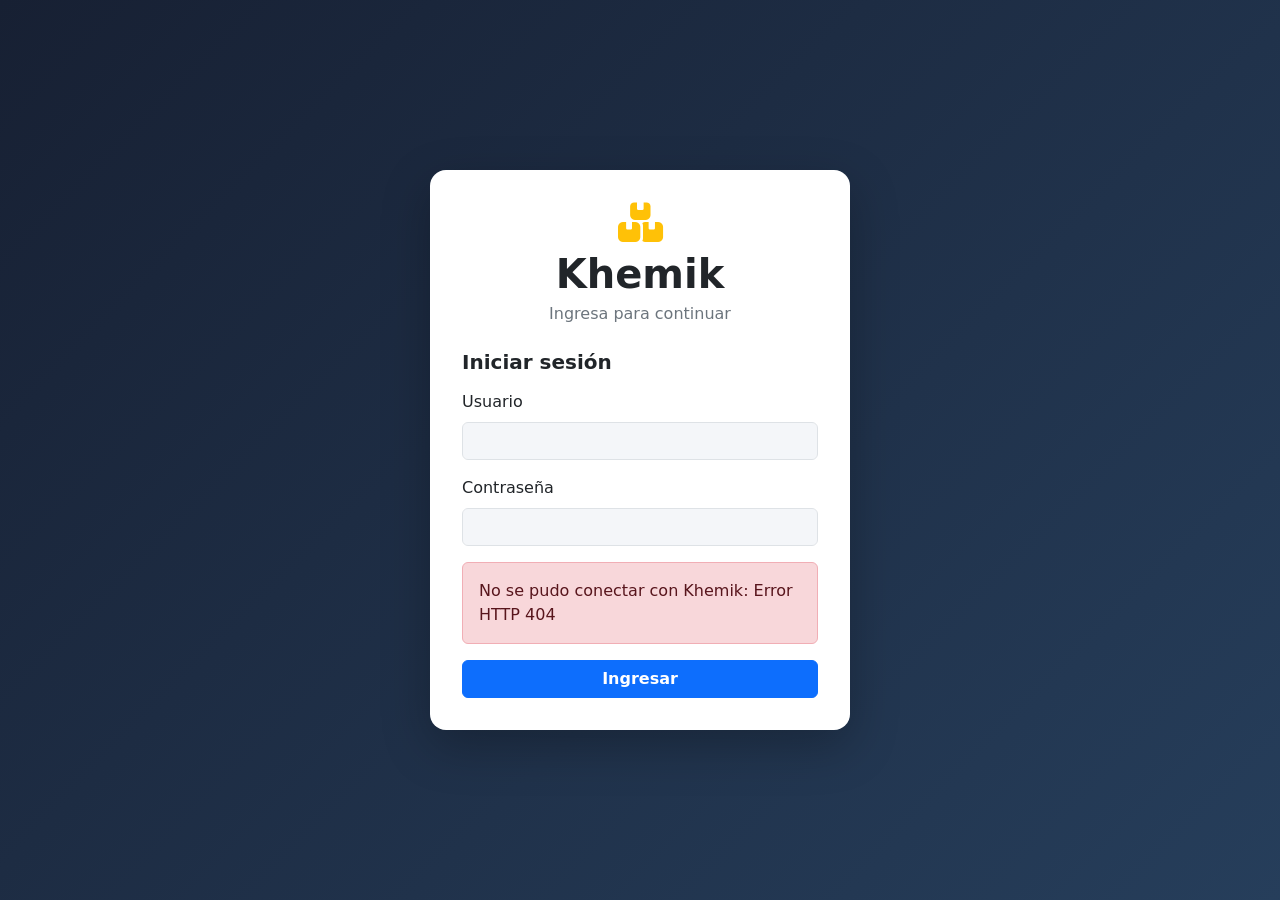
==== frontend/index.html @ 68dede0d "cambios recuperacion superadmin" ====
<!DOCTYPE html>
<html lang="es">
<head>
    <meta charset="UTF-8">
    <meta name="viewport" content="width=device-width, initial-scale=1.0">
    <title>Khemik | Control de Inventario</title>
    <link rel="icon" href="assets/khemik-icon.ico" sizes="any">
    <link rel="icon" type="image/svg+xml" href="assets/khemik-icon.svg">
    <link rel="apple-touch-icon" href="assets/khemik-icon-180.png">
    <link rel="manifest" href="manifest.webmanifest">
    <meta name="theme-color" content="#263e5b">
    <link href="https://cdn.jsdelivr.net/npm/bootstrap@5.3.2/dist/css/bootstrap.min.css" rel="stylesheet">
    <link href="https://cdnjs.cloudflare.com/ajax/libs/font-awesome/6.4.0/css/all.min.css" rel="stylesheet">
    <link rel="stylesheet" href="css/style.css?v=4">
    <!-- SheetJS con versión fija desde su CDN oficial (la de npm está desactualizada). -->
    <script src="https://cdn.sheetjs.com/xlsx-0.20.3/package/dist/xlsx.full.min.js"></script>
</head>
<body>
    <section class="auth-screen" id="authScreen" aria-labelledby="authTitle">
        <div class="auth-card">
            <div class="text-center mb-4">
                <i class="fa-solid fa-boxes-stacked text-warning fs-1 mb-2"></i>
                <h1 class="fw-bold mb-1">Khemik</h1>
                <p class="text-secondary mb-0" id="authSubtitle">Ingresa para continuar</p>
            </div>
            <h2 class="h5 fw-bold mb-3" id="authTitle">Iniciar sesión</h2>
            <form id="authForm">
                <div class="mb-3">
                    <label class="form-label" for="authUsername">Usuario</label>
                    <input class="form-control" id="authUsername" name="username" autocomplete="username" required minlength="3" maxlength="40">
                </div>
                <div class="mb-3">
                    <label class="form-label" for="authPassword">Contraseña</label>
                    <input class="form-control" id="authPassword" name="password" type="password" autocomplete="current-password" required minlength="8">
                    <div class="form-text d-none" id="passwordHelp">Usa al menos 8 caracteres.</div>
                </div>
                <div class="alert alert-danger d-none" id="authError" role="alert"></div>
                <button class="btn btn-primary w-100 fw-semibold" id="authSubmit" type="submit">Ingresar</button>
            </form>
        </div>
    </section>

    <nav class="navbar navbar-expand-lg navbar-dark navbar-custom mb-4 shadow">
        <div class="container-fluid px-4">
            <a class="navbar-brand fw-bold d-flex align-items-center" href="#">
                <i class="fa-solid fa-boxes-stacked me-2 text-warning fs-4"></i>
                <span>Khemik - Control de Inventario</span>
            </a>
            <div class="d-flex align-items-center text-light gap-2 flex-wrap">
                <button class="btn btn-outline-info btn-sm d-none" id="btnUsuarios" data-bs-toggle="modal" data-bs-target="#modalUsuarios">
                    <i class="fa-solid fa-users-gear me-1"></i>Administración
                </button>
                <span class="small" id="currentUser"></span>
                <button class="btn btn-outline-light btn-sm" id="btnLogout">
                    <i class="fa-solid fa-right-from-bracket me-1"></i>Salir
                </button>
                <button class="btn btn-success btn-sm fw-semibold" id="btnExportarExcel">
                    <i class="fa-solid fa-file-excel me-1"></i>Guardar Excel (.xlsx)
                </button>
                <button class="btn btn-outline-light btn-sm" id="btnExportarCSV">
                    <i class="fa-solid fa-file-csv me-1"></i>Exportar CSV
                </button>
                <button class="btn btn-warning btn-sm fw-semibold" id="btnBackupJson">
                    <i class="fa-solid fa-download me-1"></i>Backup JSON
                </button>
                <label class="btn btn-outline-warning btn-sm mb-0 solo-admin" for="backupFileInput">
                    <i class="fa-solid fa-upload me-1"></i>Restaurar JSON
                </label>
                <input type="file" id="backupFileInput" accept=".json,application/json" class="d-none">
                <button class="btn btn-danger btn-sm fw-semibold solo-superadmin" id="btnBorrarTodo">
                    <i class="fa-solid fa-trash-can me-1"></i>Borrar Todo
                </button>
                <span class="badge bg-secondary ms-2" id="totalCargadosBadge">
                    <i class="fa-solid fa-spinner fa-spin me-1"></i>Cargando datos...
                </span>
            </div>
        </div>
    </nav>

    <div class="container-fluid px-4">

        <div class="card border-0 shadow-sm p-3 mb-4 bg-white solo-admin">
            <div class="row align-items-center g-3">
                <div class="col-md-6 col-lg-5">
                    <label for="excelFileInput" class="form-label fw-bold text-secondary mb-1">
                        <i class="fa-solid fa-file-import me-1 text-primary"></i>Cargar Inventario Excel
                    </label>
                    <input type="file" id="excelFileInput" class="form-control" accept=".xlsx, .xls">
                </div>
                <div class="col-md-6 col-lg-7 text-md-end">
                        <small class="text-muted d-block mt-2">
                        <i class="fa-solid fa-shield-halved me-1"></i>Sube tu archivo <b>.xlsx</b> para importar movimientos. Cada fila se valida y las inválidas se reportan.
                    </small>
                </div>
            </div>
        </div>

        <div class="row g-3 mb-4">
            <div class="col-md-3">
                <div class="card card-stat bg-primary text-white p-3">
                    <div class="d-flex justify-content-between align-items-center">
                        <div>
                            <div class="small text-uppercase fw-bold opacity-75">Total Ingresos Aluminio</div>
                            <div class="fs-2 fw-bold" id="statAluminio">0 un.</div>
                            <div class="small mt-2 opacity-90" id="statAluminioDetalle">125 kg: 0 un. · 200 kg: 0 un. · Otra: 0 un.</div>
                        </div>
                        <i class="fa-solid fa-cubes fs-1 opacity-50"></i>
                    </div>
                </div>
            </div>
            <div class="col-md-3">
                <div class="card card-stat bg-info text-white p-3">
                    <div class="d-flex justify-content-between align-items-center">
                        <div>
                            <div class="small text-uppercase fw-bold opacity-75">Total Ingresos Magnesio</div>
                            <div class="fs-2 fw-bold" id="statMagnesio">0 un.</div>
                            <div class="small mt-2 opacity-90" id="statMagnesioDetalle">125 kg: 0 un. · 200 kg: 0 un. · Otra: 0 un.</div>
                        </div>
                        <i class="fa-solid fa-box-open fs-1 opacity-50"></i>
                    </div>
                </div>
            </div>
            <div class="col-md-3">
                <div class="card card-stat bg-success text-white p-3">
                    <div class="d-flex justify-content-between align-items-center">
                        <div>
                            <div class="small text-uppercase fw-bold opacity-75">Posiciones Ocupadas</div>
                            <div class="fs-2 fw-bold" id="statPosiciones">0</div>
                        </div>
                        <i class="fa-solid fa-warehouse fs-1 opacity-50"></i>
                    </div>
                </div>
            </div>
            <div class="col-md-3">
                <div class="card card-stat bg-dark text-white p-3">
                    <div class="d-flex justify-content-between align-items-center">
                        <div>
                            <div class="small text-uppercase fw-bold opacity-75">Productos actuales (según filtro)</div>
                            <div class="fs-2 fw-bold" id="statTotalMov">0</div>
                            <div class="small mt-2 opacity-90" id="statTotalMovDetalle">0 registros</div>
                        </div>
                        <i class="fa-solid fa-list-check fs-1 opacity-50"></i>
                    </div>
                </div>
            </div>
        </div>

        <ul class="nav nav-tabs mb-3" id="inventoryTabs" role="tablist">
            <li class="nav-item">
                <button class="nav-link active fs-6" id="tab-movimientos-tab" data-bs-toggle="tab" data-bs-target="#tab-movimientos" type="button">
                    <i class="fa-solid fa-arrow-transfer-exchange me-2"></i>Historial de Movimientos
                </button>
            </li>
            <li class="nav-item">
                <button class="nav-link fs-6" id="tab-stock-terminado-tab" data-bs-toggle="tab" data-bs-target="#tab-stock-terminado" type="button">
                    <i class="fa-solid fa-boxes-packing me-2"></i>Stock Productos Terminados
                </button>
            </li>
            <li class="nav-item">
                <button class="nav-link fs-6" id="tab-stock-materias-primas-tab" data-bs-toggle="tab" data-bs-target="#tab-stock-materias-primas" type="button">
                    <i class="fa-solid fa-flask me-2"></i>Stock Materias Primas
                </button>
            </li>
            <li class="nav-item">
                <button class="nav-link fs-6" id="tab-posiciones-tab" data-bs-toggle="tab" data-bs-target="#tab-posiciones" type="button">
                    <i class="fa-solid fa-warehouse me-2"></i>Consultar Posiciones Disponibles
                </button>
            </li>
        </ul>

        <div class="tab-content" id="inventoryTabContent">
            
            <div class="tab-pane fade show active" id="tab-movimientos" role="tabpanel">
                <div class="card border-0 shadow-sm p-3 mb-4">
                    <div class="row g-3 align-items-center">
                        <div class="col-lg-4 col-md-6">
                            <div class="input-group">
                                <span class="input-group-text bg-white"><i class="fa-solid fa-magnifying-glass text-muted"></i></span>
                                <input type="text" id="searchInput" class="form-control" placeholder="Buscar por Lote, Posición, ID...">
                            </div>
                        </div>
                        <div class="col-lg-2 col-md-3">
                            <select id="filterProduct" class="form-select">
                                <option value="">Todos los Productos</option>
                                <option value="Aluminio">Aluminio</option>
                                <option value="Magnesio">Magnesio</option>
                                <option value="Otro">Otro</option>
                            </select>
                        </div>
                        <div class="col-lg-2 col-md-3">
                            <select id="filterPres" class="form-select">
                                <option value="">Todas Presentaciones</option>
                                <option value="125 kg">125 kg</option>
                                <option value="200 kg">200 kg</option>
                                <option value="Otra">Otra</option>
                            </select>
                        </div>
                        <div class="col-lg-2 col-md-6">
                            <select id="filterMvto" class="form-select">
                                <option value="">Todos los Mvtos</option>
                                <option value="Ingreso">Ingreso (+)</option>
                                <option value="Salida">Salida (-)</option>
                                <option value="Sin ubicar">Sin ubicar</option>
                            </select>
                        </div>
                        <div class="col-lg-2 col-md-6 text-end requiere-escritura">
                            <button class="btn btn-success w-100 fw-bold shadow-sm" id="btnNuevoRegistro">
                                <i class="fa-solid fa-plus me-1"></i>Nuevo Registro
                            </button>
                        </div>
                    </div>
                </div>

                <div class="table-card mb-4">
                    <div class="d-flex justify-content-between align-items-center mb-3">
                        <h5 class="fw-bold m-0 text-secondary"><i class="fa-solid fa-table me-2"></i>Registros de Movimiento</h5>
                        <span class="badge bg-primary fs-6" id="totalRecordsBadge">0 registros</span>
                    </div>
                    <div class="table-responsive">
                        <table class="table table-hover align-middle">
                            <thead class="table-light">
                                <tr>
                                    <th>ID</th>
                                    <th>Fecha</th>
                                    <th>Registrado</th>
                                    <th>Mvto</th>
                                    <th>Posición</th>
                                    <th>Producto</th>
                                    <th>Presentación</th>
                                    <th>Lote</th>
                                    <th>Cantidad</th>
                                    <th>Observaciones</th>
                                    <th class="text-center requiere-escritura">Acciones</th>
                                </tr>
                            </thead>
                            <tbody id="tableBody"></tbody>
                            <tfoot>
                                <tr class="table-light">
                                    <th colspan="8" class="text-end">Suma de cantidad (página actual):</th>
                                    <th class="fw-bold text-primary" id="totalCantidadPagina">0</th>
                                    <th colspan="2"></th>
                                </tr>
                            </tfoot>
                        </table>
                    </div>

                    <div class="d-flex justify-content-between align-items-center mt-3">
                        <div class="small text-muted" id="pageInfo">Página 1 de 1</div>
                        <nav><ul class="pagination pagination-sm m-0" id="pagination"></ul></nav>
                    </div>
                </div>
            </div>

            <div class="tab-pane fade" id="tab-stock-terminado" role="tabpanel">
                <div class="card border-0 shadow-sm p-3 mb-4">
                    <div class="row g-3 align-items-center">
                        <div class="col-md-4">
                            <input type="text" id="stockSearchProductoTerminado" class="form-control" placeholder="Buscar posición, producto o lote...">
                        </div>
                        <div class="col-md-8 text-end">
                            <span class="badge bg-primary fs-6" id="stockTotalProductoTerminado">0 un.</span>
                        </div>
                    </div>
                    <div class="small text-muted mt-2">El peso se calcula con las unidades en stock y los kg indicados en la presentación. Las presentaciones sin peso definido no se incluyen en el total de kg.</div>
                </div>
                <div class="table-card mb-4">
                    <div class="d-flex justify-content-between align-items-center mb-3">
                        <h5 class="fw-bold m-0 text-secondary"><i class="fa-solid fa-boxes-stacked me-2"></i>Productos Terminados Disponibles</h5>
                    </div>
                    <div class="table-responsive">
                        <table class="table table-bordered table-hover align-middle">
                            <thead class="table-light">
                                <tr>
                                    <th>Posición</th>
                                    <th>Producto</th>
                                    <th>Presentación</th>
                                    <th>Lote</th>
                                    <th class="text-end">Stock Actual</th>
                                    <th class="text-end">Peso total (kg)</th>
                                    <th>Estado del lote</th>
                                </tr>
                            </thead>
                            <tbody id="stockTableProductoTerminado"></tbody>
                            <tfoot>
                                <tr class="table-light">
                                    <th colspan="4" class="text-end">Total:</th>
                                    <th class="text-end text-success" id="stockFooterProductoTerminado">0</th>
                                    <th class="text-end text-success" id="stockKgFooterProductoTerminado">0 kg</th>
                                </tr>
                            </tfoot>
                        </table>
                    </div>
                </div>
            </div>

            <div class="tab-pane fade" id="tab-stock-materias-primas" role="tabpanel">
                <div class="card border-0 shadow-sm p-3 mb-4">
                    <div class="row g-3 align-items-center">
                        <div class="col-md-4">
                            <input type="text" id="stockSearchMateriaPrima" class="form-control" placeholder="Buscar posición, producto o lote...">
                        </div>
                        <div class="col-md-8 text-end">
                            <span class="badge bg-info text-dark fs-6" id="stockTotalMateriaPrima">0 un.</span>
                        </div>
                    </div>
                    <div class="small text-muted mt-2">El peso se calcula con las unidades en stock y los kg indicados en la presentación. Las presentaciones sin peso definido no se incluyen en el total de kg.</div>
                </div>
                <div class="table-card mb-4">
                    <div class="d-flex justify-content-between align-items-center mb-3">
                        <h5 class="fw-bold m-0 text-secondary"><i class="fa-solid fa-flask me-2"></i>Materias Primas Disponibles</h5>
                    </div>
                    <div class="table-responsive">
                        <table class="table table-bordered table-hover align-middle">
                            <thead class="table-light">
                                <tr>
                                    <th>Posición</th>
                                    <th>Producto</th>
                                    <th>Presentación</th>
                                    <th>Lote</th>
                                    <th class="text-end">Stock Actual</th>
                                    <th class="text-end">Peso total (kg)</th>
                                    <th>Estado del lote</th>
                                </tr>
                            </thead>
                            <tbody id="stockTableMateriaPrima"></tbody>
                            <tfoot>
                                <tr class="table-light">
                                    <th colspan="4" class="text-end">Total:</th>
                                    <th class="text-end text-success" id="stockFooterMateriaPrima">0</th>
                                    <th class="text-end text-success" id="stockKgFooterMateriaPrima">0 kg</th>
                                </tr>
                            </tfoot>
                        </table>
                    </div>
                </div>
            </div>

            <div class="tab-pane fade" id="tab-posiciones" role="tabpanel">
                <div class="card border-0 shadow-sm p-3 mb-4">
                    <div class="row g-3 align-items-center">
                        <div class="col-md-6">
                            <h5 class="fw-bold text-secondary m-0"><i class="fa-solid fa-warehouse me-2"></i>Mapa de Posiciones</h5>
                        </div>
                        <div class="col-md-6 text-end">
                            <span class="badge me-2" style="background-color:#0d6efd;">Producto terminado</span>
                            <span class="badge me-2" style="background-color:#20a779;">Materia prima</span>
                            <span class="badge me-2" style="background-color:#dc3545;">Posición peligrosa</span>
                            <span class="badge bg-light text-dark border">Disponible</span>
                        </div>
                    </div>
                </div>

                <div class="table-card mb-4" style="overflow-x:auto;">
                    <div id="mapaPosiciones"></div>
                </div>

                <div class="row g-3 mb-4">
                    <div class="col-md-6">
                        <div class="card border-0 shadow-sm p-3 bg-light">
                            <h6 class="fw-bold text-secondary mb-2"><i class="fa-solid fa-chart-pie me-2"></i>Resumen</h6>
                            <div class="small">
                                <div class="mb-2"><span class="badge bg-success">Ocupadas:</span> <strong id="posOcupadas">0</strong></div>
                                <div><span class="badge bg-light text-dark border">Disponibles:</span> <strong id="posDisponibles">0</strong></div>
                            </div>
                        </div>
                    </div>
                </div>
            </div>

        </div>

    </div>

    <!-- Modales -->
    <div class="modal fade" id="modalRegistro" tabindex="-1" aria-hidden="true">
        <div class="modal-dialog modal-dialog-centered">
            <div class="modal-content">
                <div class="modal-header bg-primary text-white">
                    <h5 class="modal-title fw-bold" id="modalRegistroLabel">Movimiento</h5>
                    <button type="button" class="btn-close btn-close-white" data-bs-dismiss="modal"></button>
                </div>
                <form id="inventoryForm">
                    <div class="modal-body">
                        <input type="hidden" id="editId">
                        <div class="row g-3">
                            <div class="col-md-6">
                                <label for="formCategoriaProducto" class="form-label fw-semibold">Tipo de producto</label>
                                <select class="form-select" id="formCategoriaProducto" required>
                                    <option value="">Selecciona el tipo</option>
                                    <option value="producto_terminado">Producto terminado</option>
                                    <option value="materia_prima">Materia prima</option>
                                </select>
                            </div>
                            <div class="col-md-6">
                                <label for="formFecha" class="form-label fw-semibold">Fecha</label>
                                <input type="date" class="form-control" id="formFecha" required>
                            </div>
                            <div class="col-md-6">
                                <label for="formMvto" class="form-label fw-semibold">Tipo Movimiento</label>
                                <select class="form-select" id="formMvto" required>
                                    <option value="Ingreso">Ingreso (+)</option>
                                    <option value="Salida">Salida (-)</option>
                                    <option value="Traslado">Traslado</option>
                                    <option value="Sin ubicar">Sin ubicar</option>
                                </select>
                            </div>
                            <div class="col-md-6">
                                <label for="formPosicion" class="form-label fw-semibold">Posición</label>
                                <input type="text" class="form-control" id="formPosicion" list="listaPosiciones" placeholder="Ej: 12C" autocomplete="off" required>
                            </div>
                            <div class="col-md-6 d-none" id="destinoGroup">
                                <label for="formPosicionDestino" class="form-label fw-semibold">Posición destino</label>
                                <input type="text" class="form-control" id="formPosicionDestino" list="listaPosiciones" placeholder="Ej: 3A" autocomplete="off">
                            </div>
                            <div class="col-md-6">
                                <label for="formLote" class="form-label fw-semibold">Lote</label>
                                <input type="text" class="form-control" id="formLote" maxlength="60" required>
                            </div>
                            <div class="col-md-6">
                                <label for="formProducto" class="form-label fw-semibold">Producto</label>
                                <select class="form-select" id="formProducto" required></select>
                            </div>
                            <div class="col-md-6">
                                <label for="formPresentacion" class="form-label fw-semibold">Presentación</label>
                                <input class="form-control" id="formPresentacion" list="listaPresentaciones" maxlength="30" autocomplete="off" required>
                            </div>
                            <div class="col-md-12">
                                <label for="formCantidad" class="form-label fw-semibold">Cantidad</label>
                                <input type="number" class="form-control" id="formCantidad" min="1" required>
                            </div>
                            <div class="col-md-12">
                                <label for="formObservaciones" class="form-label fw-semibold">Observaciones</label>
                                <input type="text" class="form-control" id="formObservaciones" maxlength="500">
                            </div>
                        </div>
                    </div>
                    <datalist id="listaPosiciones"></datalist>
                    <datalist id="listaPresentaciones"></datalist>
                    <div class="modal-footer">
                        <button type="button" class="btn btn-secondary" data-bs-dismiss="modal">Cancelar</button>
                        <button type="submit" class="btn btn-primary fw-bold">Guardar</button>
                    </div>
                </form>
            </div>
        </div>
    </div>

    <div class="modal fade" id="modalProductosPosicion" tabindex="-1" aria-hidden="true">
        <div class="modal-dialog modal-dialog-centered modal-lg">
            <div class="modal-content">
                <div class="modal-header bg-info text-white">
                    <h5 class="modal-title fw-bold" id="modalPosicionLabel">Detalle Posición</h5>
                    <button type="button" class="btn-close btn-close-white" data-bs-dismiss="modal"></button>
                </div>
                <div class="modal-body">
                    <div id="contenidoProductosPosicion"></div>
                </div>
            </div>
        </div>
    </div>

    <div class="modal fade" id="modalImportacion" tabindex="-1" data-bs-backdrop="static" data-bs-keyboard="false" aria-labelledby="modalImportacionLabel" aria-hidden="true">
        <div class="modal-dialog modal-dialog-centered modal-lg">
            <div class="modal-content">
                <div class="modal-header bg-primary text-white">
                    <h5 class="modal-title fw-bold" id="modalImportacionLabel"><i class="fa-solid fa-file-import me-2"></i>Importación de Excel</h5>
                </div>
                <div class="modal-body">
                    <div class="small text-muted mb-2 text-truncate" id="importArchivo"></div>
                    <div class="progress import-progreso mb-1" role="progressbar" aria-label="Progreso de la importación" aria-valuemin="0" aria-valuemax="100" aria-valuenow="0">
                        <div class="progress-bar progress-bar-striped progress-bar-animated" id="importBarra">0%</div>
                    </div>
                    <div class="small text-muted mb-3" id="importEstado" aria-live="polite"></div>

                    <div class="row g-2 text-center mb-2">
                        <div class="col-6 col-md-3"><div class="border rounded p-2"><div class="fs-4 fw-bold" id="importTotal">0</div><div class="small text-muted">Filas en el archivo</div></div></div>
                        <div class="col-6 col-md-3"><div class="border rounded p-2 border-success"><div class="fs-4 fw-bold text-success" id="importCargados">0</div><div class="small text-muted">Cargados</div></div></div>
                        <div class="col-6 col-md-3"><div class="border rounded p-2 border-danger"><div class="fs-4 fw-bold text-danger" id="importFallidos">0</div><div class="small text-muted">Fallidos</div></div></div>
                        <div class="col-6 col-md-3"><div class="border rounded p-2"><div class="fs-4 fw-bold text-secondary" id="importNoCargados">0</div><div class="small text-muted">No cargados</div></div></div>
                    </div>
                    <div class="form-text mb-3">Fallidos: el sistema los revisó y los rechazó (motivo abajo). No cargados: aún no se enviaron, o quedaron fuera porque la importación se detuvo o se interrumpió.</div>

                    <div class="alert d-none" id="importMensaje" role="status"></div>

                    <div id="importFallidosBloque" class="d-none">
                        <div class="d-flex justify-content-between align-items-center mb-2">
                            <h6 class="fw-bold m-0">Filas con error</h6>
                            <button type="button" class="btn btn-sm btn-outline-secondary" id="btnDescargarFallidos">
                                <i class="fa-solid fa-download me-1"></i>Descargar CSV
                            </button>
                        </div>
                        <div class="table-responsive import-fallidos border rounded">
                            <table class="table table-sm table-hover align-middle mb-0">
                                <thead class="table-light sticky-top">
                                    <tr><th>Fila Excel</th><th>Posición</th><th>Lote</th><th>Cant.</th><th>Motivo</th></tr>
                                </thead>
                                <tbody id="importFallidosBody"></tbody>
                            </table>
                        </div>
                    </div>
                </div>
                <div class="modal-footer">
                    <button type="button" class="btn btn-outline-danger" id="btnDetenerImportacion">Detener</button>
                    <button type="button" class="btn btn-primary" id="btnCerrarImportacion" data-bs-dismiss="modal" disabled>Cerrar</button>
                </div>
            </div>
        </div>
    </div>

    <div class="modal fade" id="modalUsuarios" tabindex="-1" aria-labelledby="modalUsuariosLabel" aria-hidden="true">
        <div class="modal-dialog modal-dialog-centered">
            <div class="modal-content">
                <div class="modal-header bg-dark text-white">
                    <h5 class="modal-title fw-bold" id="modalUsuariosLabel">Administración</h5>
                    <button type="button" class="btn-close btn-close-white" data-bs-dismiss="modal"></button>
                </div>
                <div class="modal-body">
                    <form id="activarSuperadminForm" class="border border-warning rounded p-3 mb-4 d-none">
                        <div class="fw-semibold mb-2">Activar administrador principal</div>
                        <div class="form-text mb-2">Esta activación única entrega todos los permisos a la cuenta Gerente1.</div>
                        <label class="form-label" for="superadminActivationToken">Código de activación</label>
                        <input class="form-control mb-2" id="superadminActivationToken" type="password" required autocomplete="one-time-code">
                        <div class="alert alert-danger d-none" id="superadminActivationError" role="alert"></div>
                        <button class="btn btn-warning w-100" type="submit">Activar cuenta principal</button>
                    </form>
                    <form id="createUserForm" class="border rounded p-3 mb-4">
                        <div class="fw-semibold mb-3">Crear cuenta de ingreso</div>
                        <label class="form-label" for="newUsername">Usuario</label>
                        <input class="form-control mb-2" id="newUsername" required minlength="3" maxlength="40" autocomplete="off">
                        <label class="form-label" for="newPassword">Contraseña</label>
                        <input class="form-control mb-2" id="newPassword" type="password" required minlength="8" maxlength="128" autocomplete="new-password">
                        <label class="form-label" for="newRole">Rol</label>
                        <select class="form-select mb-2" id="newRole">
                            <option value="operador">Operador: registra movimientos y traslados</option>
                            <option value="consulta">Consulta: solo puede ver</option>
                            <option value="admin">Administrador: gestiona usuarios, catálogos e importaciones</option>
                        </select>
                        <div class="form-text mb-3">Mínimo 8 caracteres. El rol de superadministrador no se puede asignar desde este formulario.</div>
                        <div class="alert alert-danger d-none" id="userError" role="alert"></div>
                        <button class="btn btn-primary w-100" type="submit">Crear usuario</button>
                    </form>
                    <h6 class="fw-bold">Cuentas registradas</h6>
                    <ul class="list-group mb-4" id="userList"></ul>

                    <h6 class="fw-bold">Productos</h6>
                    <form id="createProductForm" class="row g-2 mb-2">
                        <div class="col-md-5">
                            <input class="form-control form-control-sm" id="newProductName" placeholder="Nuevo producto" required maxlength="60">
                        </div>
                        <div class="col-md-5">
                            <select class="form-select form-select-sm" id="newProductCategory" required>
                                <option value="">Selecciona categoría</option>
                                <option value="producto_terminado">Producto terminado</option>
                                <option value="materia_prima">Materia prima</option>
                            </select>
                        </div>
                        <div class="col-md-2">
                            <button class="btn btn-outline-primary btn-sm w-100" id="saveProductButton" type="submit">Agregar producto</button>
                        </div>
                        <div class="col-12 d-none" id="cancelProductEditContainer">
                            <button class="btn btn-sm btn-outline-secondary" id="cancelProductEdit" type="button">Cancelar edición</button>
                        </div>
                    </form>
                    <div class="form-text mb-2">Borrar desactiva el producto y conserva su historial; puedes volver a activarlo.</div>
                    <ul class="list-group list-group-flush mb-4" id="productCatalogList"></ul>

                    <h6 class="fw-bold">Presentaciones</h6>
                    <form id="createPresentationForm" class="input-group input-group-sm">
                        <input class="form-control" id="newPresentationName" placeholder="Nueva presentación (ej: 50 kg)" required maxlength="30">
                        <input class="form-control" id="newPresentationCapacity" type="number" min="1" placeholder="Capacidad por posición">
                        <button class="btn btn-outline-primary" type="submit">Agregar</button>
                    </form>
                    <div class="form-text">Deja la capacidad vacía si no hay límite por posición.</div>
                </div>
            </div>
        </div>
    </div>

    <script src="https://cdn.jsdelivr.net/npm/bootstrap@5.3.2/dist/js/bootstrap.bundle.min.js"></script>
    <script type="module" src="js/controlador.js?v=8"></script>
</body>
</html>
---- frontend/css/style.css ----
:root {
    --bs-body-bg: #f4f6f9;
    --primary-dark: #1e293b;
}

body {
    background-color: var(--bs-body-bg);
    font-family: 'Segoe UI', system-ui, -apple-system, sans-serif;
}

.auth-screen {
    position: fixed;
    inset: 0;
    z-index: 2000;
    display: grid;
    place-items: center;
    padding: 1.25rem;
    background: linear-gradient(135deg, #172033, #263e5b);
}

.auth-screen.d-none {
    display: none;
}

.auth-card {
    width: min(100%, 420px);
    padding: 2rem;
    border-radius: 16px;
    background: #fff;
    box-shadow: 0 1rem 3rem rgba(0, 0, 0, 0.25);
}

.navbar-custom {
    background-color: var(--primary-dark);
}

.card-stat {
    border: none;
    border-radius: 12px;
    box-shadow: 0 4px 12px rgba(0,0,0,0.05);
    transition: transform 0.2s ease, box-shadow 0.2s ease;
}

.card-stat:hover {
    transform: translateY(-3px);
    box-shadow: 0 6px 16px rgba(0,0,0,0.08);
}

.table-card {
    background: #ffffff;
    border-radius: 12px;
    box-shadow: 0 4px 12px rgba(0,0,0,0.05);
    padding: 20px;
}

.badge-pos {
    font-size: 0.85em;
    font-weight: 600;
    padding: 5px 10px;
}

.pagination .page-link {
    cursor: pointer;
}

.nav-tabs .nav-link.active {
    font-weight: bold;
    border-bottom: 3px solid #0d6efd;
}
/* Controles según el rol (el backend también valida cada permiso). */
body:not([data-rol="admin"]):not([data-rol="superadmin"]) .solo-admin,
body:not([data-rol="superadmin"]) .solo-superadmin,
body[data-rol="consulta"] .requiere-escritura {
    display: none !important;
}

/* Ventana de importación de Excel */
.import-progreso {
    height: 22px;
}

.import-fallidos {
    max-height: 280px;
    overflow-y: auto;
}
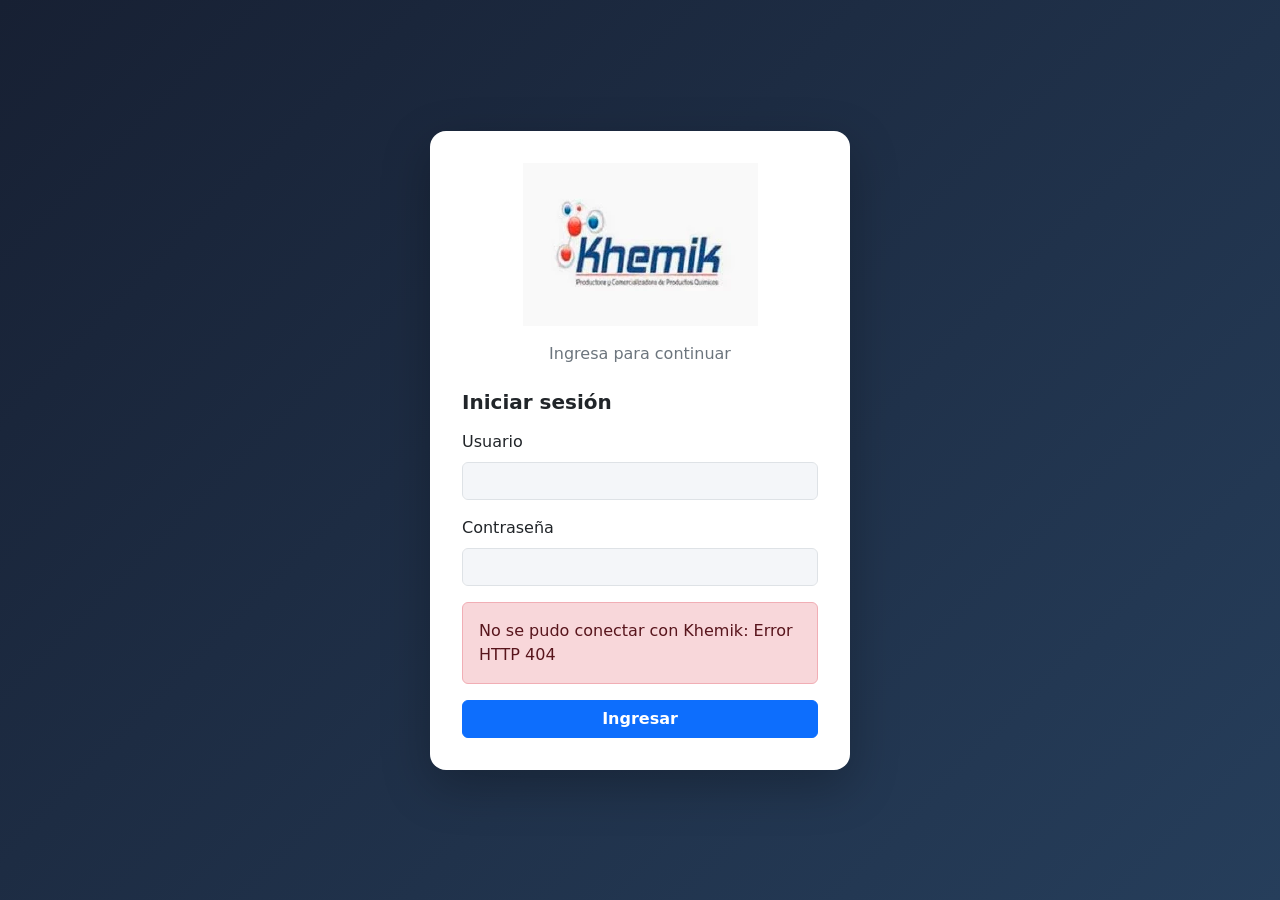
==== commit a82263fe: "logo imagen" ====
--- a/frontend/index.html
+++ b/frontend/index.html
@@ -11,7 +11,7 @@
     <meta name="theme-color" content="#263e5b">
     <link href="https://cdn.jsdelivr.net/npm/bootstrap@5.3.2/dist/css/bootstrap.min.css" rel="stylesheet">
     <link href="https://cdnjs.cloudflare.com/ajax/libs/font-awesome/6.4.0/css/all.min.css" rel="stylesheet">
-    <link rel="stylesheet" href="css/style.css?v=4">
+    <link rel="stylesheet" href="css/style.css?v=7">
     <!-- SheetJS con versión fija desde su CDN oficial (la de npm está desactualizada). -->
     <script src="https://cdn.sheetjs.com/xlsx-0.20.3/package/dist/xlsx.full.min.js"></script>
 </head>
@@ -19,8 +19,7 @@
     <section class="auth-screen" id="authScreen" aria-labelledby="authTitle">
         <div class="auth-card">
             <div class="text-center mb-4">
-                <i class="fa-solid fa-boxes-stacked text-warning fs-1 mb-2"></i>
-                <h1 class="fw-bold mb-1">Khemik</h1>
+                <img class="auth-logo" src="assets/khemik-original.png" alt="Khemik">
                 <p class="text-secondary mb-0" id="authSubtitle">Ingresa para continuar</p>
             </div>
             <h2 class="h5 fw-bold mb-3" id="authTitle">Iniciar sesión</h2>
@@ -43,8 +42,8 @@
     <nav class="navbar navbar-expand-lg navbar-dark navbar-custom mb-4 shadow">
         <div class="container-fluid px-4">
             <a class="navbar-brand fw-bold d-flex align-items-center" href="#">
-                <i class="fa-solid fa-boxes-stacked me-2 text-warning fs-4"></i>
-                <span>Khemik - Control de Inventario</span>
+                <img class="navbar-logo me-2" src="assets/khemik-original.png" alt="Khemik">
+                <span>Control de Inventario</span>
             </a>
             <div class="d-flex align-items-center text-light gap-2 flex-wrap">
                 <button class="btn btn-outline-info btn-sm d-none" id="btnUsuarios" data-bs-toggle="modal" data-bs-target="#modalUsuarios">
@@ -54,20 +53,20 @@
                 <button class="btn btn-outline-light btn-sm" id="btnLogout">
                     <i class="fa-solid fa-right-from-bracket me-1"></i>Salir
                 </button>
-                <button class="btn btn-success btn-sm fw-semibold" id="btnExportarExcel">
+                <button class="btn btn-success btn-sm fw-semibold permiso-inventario" id="btnExportarExcel">
                     <i class="fa-solid fa-file-excel me-1"></i>Guardar Excel (.xlsx)
                 </button>
-                <button class="btn btn-outline-light btn-sm" id="btnExportarCSV">
+                <button class="btn btn-outline-light btn-sm permiso-inventario" id="btnExportarCSV">
                     <i class="fa-solid fa-file-csv me-1"></i>Exportar CSV
                 </button>
-                <button class="btn btn-warning btn-sm fw-semibold" id="btnBackupJson">
+                <button class="btn btn-warning btn-sm fw-semibold permiso-inventario" id="btnBackupJson">
                     <i class="fa-solid fa-download me-1"></i>Backup JSON
                 </button>
-                <label class="btn btn-outline-warning btn-sm mb-0 solo-admin" for="backupFileInput">
+                <label class="btn btn-outline-warning btn-sm mb-0 requiere-restaurar" for="backupFileInput">
                     <i class="fa-solid fa-upload me-1"></i>Restaurar JSON
                 </label>
                 <input type="file" id="backupFileInput" accept=".json,application/json" class="d-none">
-                <button class="btn btn-danger btn-sm fw-semibold solo-superadmin" id="btnBorrarTodo">
+                <button class="btn btn-danger btn-sm fw-semibold solo-admin" id="btnBorrarTodo">
                     <i class="fa-solid fa-trash-can me-1"></i>Borrar Todo
                 </button>
                 <span class="badge bg-secondary ms-2" id="totalCargadosBadge">
@@ -77,9 +76,12 @@
         </div>
     </nav>
 
-    <div class="container-fluid px-4">
-
-        <div class="card border-0 shadow-sm p-3 mb-4 bg-white solo-admin">
+    <div class="alert alert-info mx-4 mt-4 d-none" id="noInventoryNotice">
+        Tu cuenta no tiene acceso de consulta al inventario. Usa las funciones administrativas disponibles.
+    </div>
+    <div class="container-fluid px-4" id="inventoryView">
+
+        <div class="card border-0 shadow-sm p-3 mb-4 bg-white requiere-importar">
             <div class="row align-items-center g-3">
                 <div class="col-md-6 col-lg-5">
                     <label for="excelFileInput" class="form-label fw-bold text-secondary mb-1">
@@ -203,7 +205,7 @@
                                 <option value="Sin ubicar">Sin ubicar</option>
                             </select>
                         </div>
-                        <div class="col-lg-2 col-md-6 text-end requiere-escritura">
+                        <div class="col-lg-2 col-md-6 text-end requiere-movimientos">
                             <button class="btn btn-success w-100 fw-bold shadow-sm" id="btnNuevoRegistro">
                                 <i class="fa-solid fa-plus me-1"></i>Nuevo Registro
                             </button>
@@ -230,7 +232,7 @@
                                     <th>Lote</th>
                                     <th>Cantidad</th>
                                     <th>Observaciones</th>
-                                    <th class="text-center requiere-escritura">Acciones</th>
+                                    <th class="text-center requiere-movimientos">Acciones</th>
                                 </tr>
                             </thead>
                             <tbody id="tableBody"></tbody>
@@ -515,14 +517,7 @@
                     <button type="button" class="btn-close btn-close-white" data-bs-dismiss="modal"></button>
                 </div>
                 <div class="modal-body">
-                    <form id="activarSuperadminForm" class="border border-warning rounded p-3 mb-4 d-none">
-                        <div class="fw-semibold mb-2">Activar administrador principal</div>
-                        <div class="form-text mb-2">Esta activación única entrega todos los permisos a la cuenta Gerente1.</div>
-                        <label class="form-label" for="superadminActivationToken">Código de activación</label>
-                        <input class="form-control mb-2" id="superadminActivationToken" type="password" required autocomplete="one-time-code">
-                        <div class="alert alert-danger d-none" id="superadminActivationError" role="alert"></div>
-                        <button class="btn btn-warning w-100" type="submit">Activar cuenta principal</button>
-                    </form>
+                    <section class="requiere-usuarios">
                     <form id="createUserForm" class="border rounded p-3 mb-4">
                         <div class="fw-semibold mb-3">Crear cuenta de ingreso</div>
                         <label class="form-label" for="newUsername">Usuario</label>
@@ -533,15 +528,36 @@
                         <select class="form-select mb-2" id="newRole">
                             <option value="operador">Operador: registra movimientos y traslados</option>
                             <option value="consulta">Consulta: solo puede ver</option>
-                            <option value="admin">Administrador: gestiona usuarios, catálogos e importaciones</option>
+                            <option value="coordinador">Coordinador logístico</option>
+                            <option value="admin">Administrador</option>
                         </select>
-                        <div class="form-text mb-3">Mínimo 8 caracteres. El rol de superadministrador no se puede asignar desde este formulario.</div>
+                        <div class="form-text mb-3">Mínimo 8 caracteres. Solo un administrador puede asignar roles de administrador y coordinador.</div>
                         <div class="alert alert-danger d-none" id="userError" role="alert"></div>
                         <button class="btn btn-primary w-100" type="submit">Crear usuario</button>
                     </form>
                     <h6 class="fw-bold">Cuentas registradas</h6>
                     <ul class="list-group mb-4" id="userList"></ul>
-
+                    </section>
+
+                    <section class="border rounded p-3 mb-4 solo-admin" id="roleManagementSection">
+                        <h6 class="fw-bold">Roles personalizados</h6>
+                        <p class="form-text">Configura los accesos del rol. El permiso para borrar todos los movimientos sigue reservado al administrador.</p>
+                        <form id="customRoleForm">
+                            <input type="hidden" id="customRoleCode">
+                            <label class="form-label" for="customRoleName">Nombre del rol</label>
+                            <input class="form-control mb-3" id="customRoleName" required minlength="3" maxlength="60">
+                            <div class="fw-semibold mb-2">Permisos</div>
+                            <div class="row g-2 mb-3" id="rolePermissionOptions"></div>
+                            <div class="alert alert-danger d-none" id="roleError" role="alert"></div>
+                            <div class="d-flex gap-2">
+                                <button class="btn btn-primary flex-grow-1" id="saveRoleButton" type="submit">Crear rol</button>
+                                <button class="btn btn-outline-secondary d-none" id="cancelRoleEdit" type="button">Cancelar</button>
+                            </div>
+                        </form>
+                        <ul class="list-group list-group-flush mt-3" id="customRoleList"></ul>
+                    </section>
+
+                    <section class="requiere-catalogos">
                     <h6 class="fw-bold">Productos</h6>
                     <form id="createProductForm" class="row g-2 mb-2">
                         <div class="col-md-5">
@@ -571,12 +587,19 @@
                         <button class="btn btn-outline-primary" type="submit">Agregar</button>
                     </form>
                     <div class="form-text">Deja la capacidad vacía si no hay límite por posición.</div>
+                    </section>
+
+                    <section class="requiere-auditoria mt-4">
+                        <h6 class="fw-bold">Auditoría</h6>
+                        <button class="btn btn-sm btn-outline-secondary mb-2" id="refreshAuditButton" type="button">Actualizar registro</button>
+                        <ul class="list-group" id="auditList"></ul>
+                    </section>
                 </div>
             </div>
         </div>
     </div>
 
     <script src="https://cdn.jsdelivr.net/npm/bootstrap@5.3.2/dist/js/bootstrap.bundle.min.js"></script>
-    <script type="module" src="js/controlador.js?v=8"></script>
+    <script type="module" src="js/controlador.js?v=10"></script>
 </body>
 </html>
--- a/frontend/css/style.css
+++ b/frontend/css/style.css
@@ -30,8 +30,24 @@
     box-shadow: 0 1rem 3rem rgba(0, 0, 0, 0.25);
 }
 
+.auth-logo {
+    display: block;
+    width: min(100%, 235px);
+    height: auto;
+    margin: 0 auto 1rem;
+}
+
 .navbar-custom {
     background-color: var(--primary-dark);
+}
+
+.navbar-logo {
+    width: 132px;
+    height: 56px;
+    border-radius: 6px;
+    background-color: #fff;
+    object-fit: cover;
+    object-position: center;
 }
 
 .card-stat {
@@ -67,10 +83,17 @@
     font-weight: bold;
     border-bottom: 3px solid #0d6efd;
 }
-/* Controles según el rol (el backend también valida cada permiso). */
-body:not([data-rol="admin"]):not([data-rol="superadmin"]) .solo-admin,
-body:not([data-rol="superadmin"]) .solo-superadmin,
-body[data-rol="consulta"] .requiere-escritura {
+/* La API aplica los mismos permisos; estos selectores solo ajustan la interfaz. */
+body:not([data-rol="admin"]) .solo-admin,
+body:not([data-permisos~="ver_inventario"]) #inventoryView,
+body:not([data-permisos~="ver_inventario"]) .permiso-inventario,
+body:not([data-permisos~="gestionar_movimientos"]) .requiere-movimientos,
+body:not([data-permisos~="gestionar_lotes"]) .requiere-lotes,
+body:not([data-permisos~="gestionar_catalogos"]) .requiere-catalogos,
+body:not([data-permisos~="gestionar_usuarios"]) .requiere-usuarios,
+body:not([data-permisos~="importar_excel"]) .requiere-importar,
+body:not([data-permisos~="restaurar_backup"]) .requiere-restaurar,
+body:not([data-permisos~="ver_auditoria"]) .requiere-auditoria {
     display: none !important;
 }
 
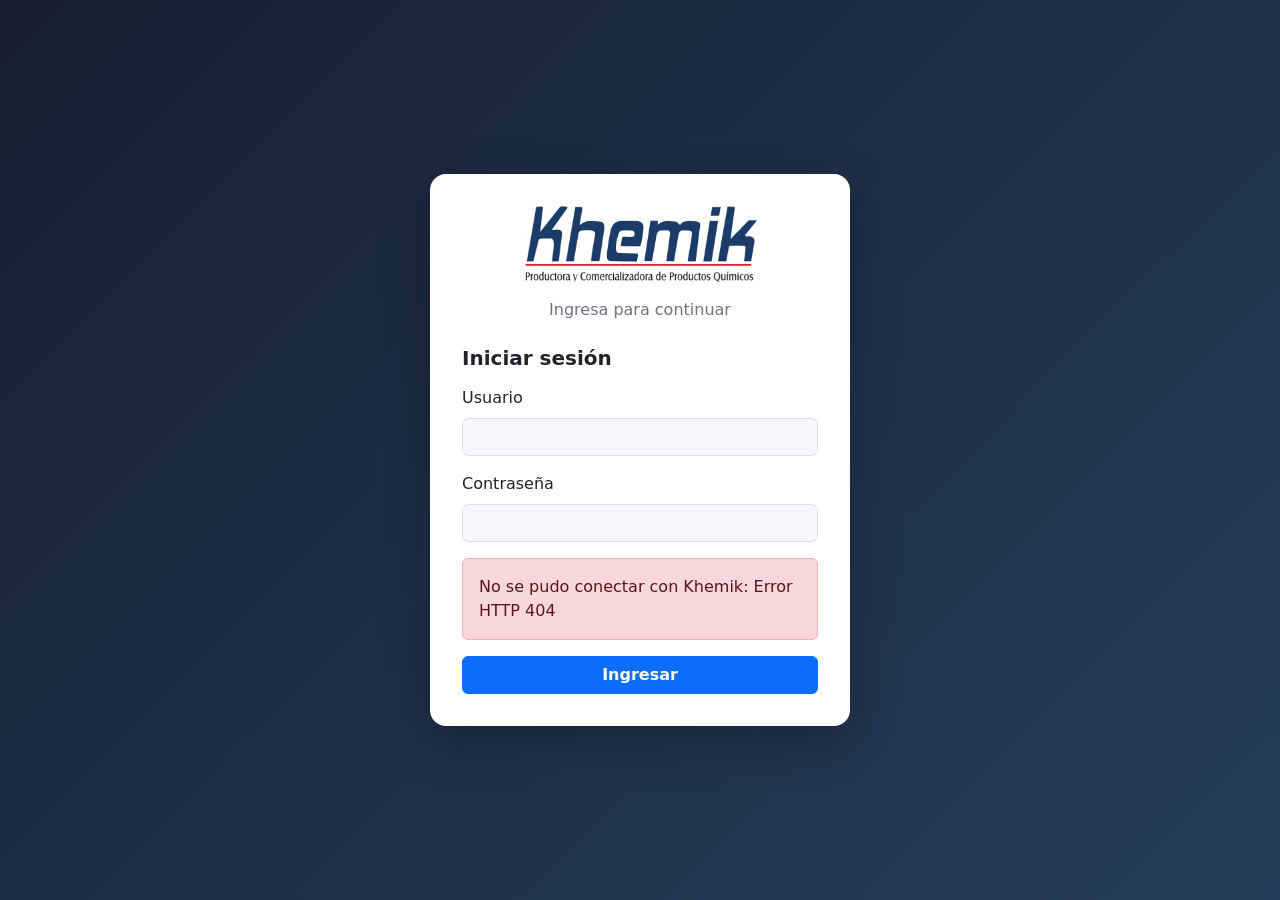
==== commit f4d3ab1b: "cambio de logo y boton de eliminar" ====
--- a/frontend/index.html
+++ b/frontend/index.html
@@ -11,7 +11,7 @@
     <meta name="theme-color" content="#263e5b">
     <link href="https://cdn.jsdelivr.net/npm/bootstrap@5.3.2/dist/css/bootstrap.min.css" rel="stylesheet">
     <link href="https://cdnjs.cloudflare.com/ajax/libs/font-awesome/6.4.0/css/all.min.css" rel="stylesheet">
-    <link rel="stylesheet" href="css/style.css?v=7">
+    <link rel="stylesheet" href="css/style.css?v=8">
     <!-- SheetJS con versión fija desde su CDN oficial (la de npm está desactualizada). -->
     <script src="https://cdn.sheetjs.com/xlsx-0.20.3/package/dist/xlsx.full.min.js"></script>
 </head>
@@ -19,7 +19,7 @@
     <section class="auth-screen" id="authScreen" aria-labelledby="authTitle">
         <div class="auth-card">
             <div class="text-center mb-4">
-                <img class="auth-logo" src="assets/khemik-original.png" alt="Khemik">
+                <img class="auth-logo" src="assets/khemik-original.png?v=2" alt="Khemik">
                 <p class="text-secondary mb-0" id="authSubtitle">Ingresa para continuar</p>
             </div>
             <h2 class="h5 fw-bold mb-3" id="authTitle">Iniciar sesión</h2>
@@ -42,7 +42,7 @@
     <nav class="navbar navbar-expand-lg navbar-dark navbar-custom mb-4 shadow">
         <div class="container-fluid px-4">
             <a class="navbar-brand fw-bold d-flex align-items-center" href="#">
-                <img class="navbar-logo me-2" src="assets/khemik-original.png" alt="Khemik">
+                <img class="navbar-logo me-2" src="assets/khemik-original.png?v=2" alt="Khemik">
                 <span>Control de Inventario</span>
             </a>
             <div class="d-flex align-items-center text-light gap-2 flex-wrap">
@@ -164,6 +164,16 @@
                 </button>
             </li>
             <li class="nav-item">
+                <button class="nav-link fs-6" id="tab-stock-rechazados-tab" data-bs-toggle="tab" data-bs-target="#tab-stock-rechazados" type="button">
+                    <i class="fa-solid fa-box-open me-2"></i>Productos Rechazados
+                </button>
+            </li>
+            <li class="nav-item">
+                <button class="nav-link fs-6" id="tab-stock-otros-tab" data-bs-toggle="tab" data-bs-target="#tab-stock-otros" type="button">
+                    <i class="fa-solid fa-boxes-stacked me-2"></i>Otros Productos
+                </button>
+            </li>
+            <li class="nav-item">
                 <button class="nav-link fs-6" id="tab-posiciones-tab" data-bs-toggle="tab" data-bs-target="#tab-posiciones" type="button">
                     <i class="fa-solid fa-warehouse me-2"></i>Consultar Posiciones Disponibles
                 </button>
@@ -175,7 +185,7 @@
             <div class="tab-pane fade show active" id="tab-movimientos" role="tabpanel">
                 <div class="card border-0 shadow-sm p-3 mb-4">
                     <div class="row g-3 align-items-center">
-                        <div class="col-lg-4 col-md-6">
+                        <div class="col-lg-2 col-md-6">
                             <div class="input-group">
                                 <span class="input-group-text bg-white"><i class="fa-solid fa-magnifying-glass text-muted"></i></span>
                                 <input type="text" id="searchInput" class="form-control" placeholder="Buscar por Lote, Posición, ID...">
@@ -187,6 +197,15 @@
                                 <option value="Aluminio">Aluminio</option>
                                 <option value="Magnesio">Magnesio</option>
                                 <option value="Otro">Otro</option>
+                            </select>
+                        </div>
+                        <div class="col-lg-2 col-md-3">
+                            <select id="filterCategoria" class="form-select">
+                                <option value="">Todos los tipos</option>
+                                <option value="producto_terminado">Producto terminado</option>
+                                <option value="materia_prima">Materia prima</option>
+                                <option value="producto_rechazado">Producto rechazado</option>
+                                <option value="otros">Otros</option>
                             </select>
                         </div>
                         <div class="col-lg-2 col-md-3">
@@ -337,6 +356,74 @@
                 </div>
             </div>
 
+            <div class="tab-pane fade" id="tab-stock-rechazados" role="tabpanel">
+                <div class="card border-0 shadow-sm p-3 mb-4">
+                    <div class="row g-3 align-items-center">
+                        <div class="col-md-4">
+                            <input type="text" id="stockSearchProductoRechazado" class="form-control" placeholder="Buscar posición, producto o lote...">
+                        </div>
+                        <div class="col-md-8 text-end">
+                            <span class="badge bg-warning text-dark fs-6" id="stockTotalProductoRechazado">0 un.</span>
+                        </div>
+                    </div>
+                </div>
+                <div class="table-card mb-4">
+                    <h5 class="fw-bold mb-3 text-secondary"><i class="fa-solid fa-box-open me-2"></i>Productos Rechazados Disponibles</h5>
+                    <div class="table-responsive">
+                        <table class="table table-bordered table-hover align-middle">
+                            <thead class="table-light">
+                                <tr>
+                                    <th>Posición</th><th>Producto</th><th>Presentación</th><th>Lote</th>
+                                    <th class="text-end">Stock Actual</th><th class="text-end">Peso total (kg)</th><th>Estado del lote</th>
+                                </tr>
+                            </thead>
+                            <tbody id="stockTableProductoRechazado"></tbody>
+                            <tfoot>
+                                <tr class="table-light">
+                                    <th colspan="4" class="text-end">Total:</th>
+                                    <th class="text-end text-success" id="stockFooterProductoRechazado">0</th>
+                                    <th class="text-end text-success" id="stockKgFooterProductoRechazado">0 kg</th>
+                                </tr>
+                            </tfoot>
+                        </table>
+                    </div>
+                </div>
+            </div>
+
+            <div class="tab-pane fade" id="tab-stock-otros" role="tabpanel">
+                <div class="card border-0 shadow-sm p-3 mb-4">
+                    <div class="row g-3 align-items-center">
+                        <div class="col-md-4">
+                            <input type="text" id="stockSearchOtros" class="form-control" placeholder="Buscar posición, producto o lote...">
+                        </div>
+                        <div class="col-md-8 text-end">
+                            <span class="badge bg-secondary fs-6" id="stockTotalOtros">0 un.</span>
+                        </div>
+                    </div>
+                </div>
+                <div class="table-card mb-4">
+                    <h5 class="fw-bold mb-3 text-secondary"><i class="fa-solid fa-boxes-stacked me-2"></i>Otros Productos Disponibles</h5>
+                    <div class="table-responsive">
+                        <table class="table table-bordered table-hover align-middle">
+                            <thead class="table-light">
+                                <tr>
+                                    <th>Posición</th><th>Producto</th><th>Presentación</th><th>Lote</th>
+                                    <th class="text-end">Stock Actual</th><th class="text-end">Peso total (kg)</th><th>Estado del lote</th>
+                                </tr>
+                            </thead>
+                            <tbody id="stockTableOtros"></tbody>
+                            <tfoot>
+                                <tr class="table-light">
+                                    <th colspan="4" class="text-end">Total:</th>
+                                    <th class="text-end text-success" id="stockFooterOtros">0</th>
+                                    <th class="text-end text-success" id="stockKgFooterOtros">0 kg</th>
+                                </tr>
+                            </tfoot>
+                        </table>
+                    </div>
+                </div>
+            </div>
+
             <div class="tab-pane fade" id="tab-posiciones" role="tabpanel">
                 <div class="card border-0 shadow-sm p-3 mb-4">
                     <div class="row g-3 align-items-center">
@@ -374,6 +461,46 @@
     </div>
 
     <!-- Modales -->
+    <div class="modal fade" id="modalConfirmarEliminacion" tabindex="-1" aria-labelledby="modalConfirmarEliminacionLabel" aria-hidden="true">
+        <div class="modal-dialog modal-dialog-centered">
+            <div class="modal-content">
+                <div class="modal-header bg-danger text-white">
+                    <h5 class="modal-title fw-bold" id="modalConfirmarEliminacionLabel">
+                        <i class="fa-solid fa-triangle-exclamation me-2"></i>Confirmar eliminación
+                    </h5>
+                    <button type="button" class="btn-close btn-close-white" data-bs-dismiss="modal" aria-label="Cerrar"></button>
+                </div>
+                <div class="modal-body">
+                    <p class="mb-3">Verifica que este sea el registro que deseas eliminar. Esta acción no se puede deshacer.</p>
+                    <dl class="row small mb-3">
+                        <dt class="col-5">Registro</dt><dd class="col-7" id="deleteRecordId">-</dd>
+                        <dt class="col-5">Fecha</dt><dd class="col-7" id="deleteRecordDate">-</dd>
+                        <dt class="col-5">Movimiento</dt><dd class="col-7" id="deleteRecordMovement">-</dd>
+                        <dt class="col-5">Posición</dt><dd class="col-7" id="deleteRecordPosition">-</dd>
+                        <dt class="col-5">Producto</dt><dd class="col-7" id="deleteRecordProduct">-</dd>
+                        <dt class="col-5">Presentación</dt><dd class="col-7" id="deleteRecordPresentation">-</dd>
+                        <dt class="col-5">Lote</dt><dd class="col-7" id="deleteRecordLot">-</dd>
+                        <dt class="col-5">Cantidad</dt><dd class="col-7" id="deleteRecordQuantity">-</dd>
+                        <dt class="col-5">Observaciones</dt><dd class="col-7" id="deleteRecordObservations">-</dd>
+                    </dl>
+                    <div class="form-check">
+                        <input class="form-check-input" type="checkbox" id="confirmDeleteCheck">
+                        <label class="form-check-label" for="confirmDeleteCheck">
+                            Confirmo que revisé los datos y quiero eliminar este registro.
+                        </label>
+                    </div>
+                    <div class="alert alert-danger d-none mt-3 mb-0" id="deleteRecordError" role="alert" aria-live="polite"></div>
+                </div>
+                <div class="modal-footer">
+                    <button type="button" class="btn btn-outline-secondary" data-bs-dismiss="modal">Cancelar</button>
+                    <button type="button" class="btn btn-danger" id="btnConfirmarEliminar" disabled>
+                        <i class="fa-solid fa-trash me-1"></i>Eliminar registro
+                    </button>
+                </div>
+            </div>
+        </div>
+    </div>
+
     <div class="modal fade" id="modalRegistro" tabindex="-1" aria-hidden="true">
         <div class="modal-dialog modal-dialog-centered">
             <div class="modal-content">
@@ -391,6 +518,8 @@
                                     <option value="">Selecciona el tipo</option>
                                     <option value="producto_terminado">Producto terminado</option>
                                     <option value="materia_prima">Materia prima</option>
+                                    <option value="producto_rechazado">Producto rechazado</option>
+                                    <option value="otros">Otros</option>
                                 </select>
                             </div>
                             <div class="col-md-6">
@@ -568,6 +697,8 @@
                                 <option value="">Selecciona categoría</option>
                                 <option value="producto_terminado">Producto terminado</option>
                                 <option value="materia_prima">Materia prima</option>
+                                <option value="producto_rechazado">Producto rechazado</option>
+                                <option value="otros">Otros</option>
                             </select>
                         </div>
                         <div class="col-md-2">
@@ -583,16 +714,16 @@
                     <h6 class="fw-bold">Presentaciones</h6>
                     <form id="createPresentationForm" class="input-group input-group-sm">
                         <input class="form-control" id="newPresentationName" placeholder="Nueva presentación (ej: 50 kg)" required maxlength="30">
-                        <input class="form-control" id="newPresentationCapacity" type="number" min="1" placeholder="Capacidad por posición">
                         <button class="btn btn-outline-primary" type="submit">Agregar</button>
                     </form>
-                    <div class="form-text">Deja la capacidad vacía si no hay límite por posición.</div>
+                    <div class="form-text">Las presentaciones no tienen límite de unidades por posición.</div>
                     </section>
 
                     <section class="requiere-auditoria mt-4">
                         <h6 class="fw-bold">Auditoría</h6>
-                        <button class="btn btn-sm btn-outline-secondary mb-2" id="refreshAuditButton" type="button">Actualizar registro</button>
-                        <ul class="list-group" id="auditList"></ul>
+                        <a class="btn btn-sm btn-outline-secondary" href="/api/auditoria/exportar" download>
+                            <i class="fa-solid fa-download me-1"></i>Descargar informe de auditoría
+                        </a>
                     </section>
                 </div>
             </div>
@@ -600,6 +731,6 @@
     </div>
 
     <script src="https://cdn.jsdelivr.net/npm/bootstrap@5.3.2/dist/js/bootstrap.bundle.min.js"></script>
-    <script type="module" src="js/controlador.js?v=10"></script>
+    <script type="module" src="js/controlador.js?v=12"></script>
 </body>
 </html>
--- a/frontend/css/style.css
+++ b/frontend/css/style.css
@@ -46,7 +46,7 @@
     height: 56px;
     border-radius: 6px;
     background-color: #fff;
-    object-fit: cover;
+    object-fit: contain;
     object-position: center;
 }
 
